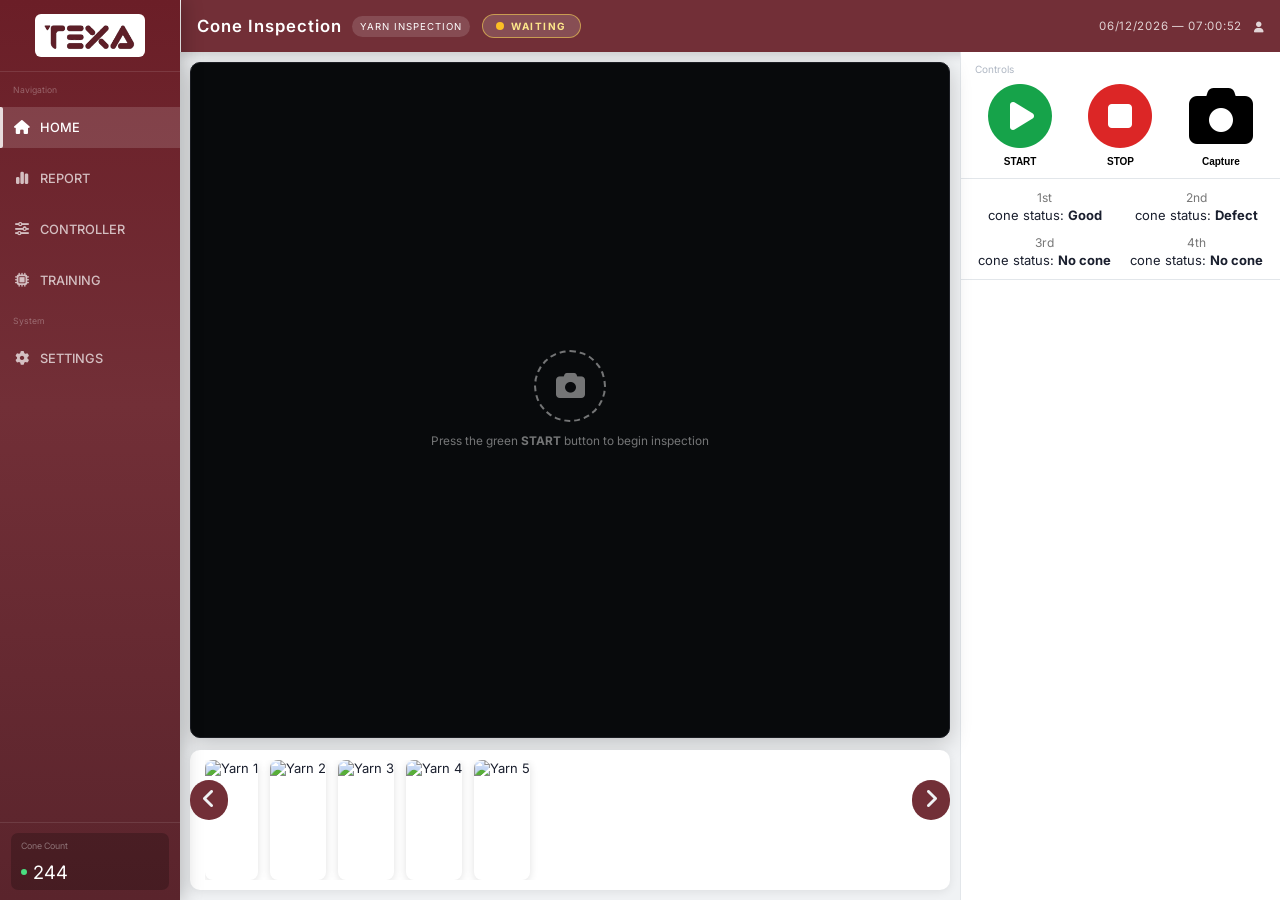
==== index.html @ cc91c1b2 "feat: add initial HTML structure for Cone Inspection application with sidebar, header, and camera fu" ====
<!doctype html>
<html lang="en">
  <head>
    <meta charset="UTF-8" />
    <meta name="viewport" content="width=device-width, initial-scale=1.0" />
    <title>Texa | Cone</title>
    <link rel="preconnect" href="https://fonts.googleapis.com" />
    <link
      href="https://fonts.googleapis.com/css2?family=Rajdhani:wght@500;600;700&family=IBM+Plex+Sans:wght@400;500;600&family=IBM+Plex+Mono:wght@400;500&display=swap"
      rel="stylesheet"
    />
    <link
      rel="stylesheet"
      href="https://cdnjs.cloudflare.com/ajax/libs/font-awesome/6.6.0/css/all.min.css"
      crossorigin="anonymous"
      referrerpolicy="no-referrer"
    />

    <style>
      @import url("https://fonts.googleapis.com/css2?family=Inter:ital,opsz,wght@0,14..32,100..900;1,14..32,100..900&display=swap");
      :root {
        --font-sans: "Inter", sans-serif;
        --primary: #722f37;
        --primary-d: #5a242c;
        --primary-xl: #f8f0f1;
        --success: #16a34a;
        --success-bg: #dcfce7;
        --danger: #dc2626;
        --danger-bg: #fee2e2;
        --warn: #d97706;
        --warn-bg: #fffbeb;
        --bg: #f0f2f4;
        --card: #ffffff;
        --text: #1a1f2e;
        --muted: #6b7280;
        --border: #e2e6ea;
      }

      *,
      *::before,
      *::after {
        margin: 0;
        padding: 0;
        box-sizing: border-box;
      }
      html,
      body {
        height: 100%;
        overflow: hidden;
      }
      a {
        text-decoration: none;
      }
      body {
        font-family: var(--font-sans);
        background: var(--bg);
        color: var(--text);
        display: flex;
        font-size: 13px;
      }

      /* ══ SIDEBAR ══ */
      aside {
        width: 180px;
        flex-shrink: 0;
        background: linear-gradient(180deg, #6b1e27, #722f37 45%, #5a242c);
        color: white;
        display: flex;
        flex-direction: column;
        box-shadow: 3px 0 18px rgba(0, 0, 0, 0.25);
        z-index: 10;
      }

      .logo-area {
        padding: 14px 14px 11px;
        border-bottom: 1px solid rgba(255, 255, 255, 0.11);
      }
      .logo_div {
        display: flex;
        justify-content: center;
        align-items: center;
      }
      .logo_div img {
        width: 110px;
        background-color: white;
        border-radius: 6px;
        padding: 2px;
      }

      .menu-section {
        padding: 8px 0;
        flex: 1;
      }

      .menu-label {
        padding: 5px 13px 2px;
        font-size: 0.54rem;
        margin-bottom: 10px;
        text-transform: capitalize;
        color: rgba(255, 255, 255, 0.3);
      }

      .menu-item {
        padding: 13px 13px;
        display: flex;
        align-items: center;
        margin-bottom: 10px;
        font-size: 0.8rem;
        font-weight: 500;
        cursor: pointer;
        transition: background 0.14s;
        color: rgba(255, 255, 255, 0.7);
        position: relative;
      }

      .menu-item:hover {
        color: #fff;
        background: rgba(255, 255, 255, 0.08);
      }
      .menu-item.active {
        color: #fff;
        background: rgba(255, 255, 255, 0.14);
      }
      .menu-item.active::before {
        content: "";
        position: absolute;
        left: 0;
        top: 0;
        bottom: 0;
        width: 3px;
        background: rgba(255, 255, 255, 0.82);
        border-radius: 0 2px 2px 0;
      }
      .menu-item i {
        font-size: 14px;
        width: 17px;
        text-align: center;
        margin-right: 10px;
      }

      .sidebar-footer {
        padding: 10px 11px;
        border-top: 1px solid rgba(255, 255, 255, 0.1);
      }

      .signal-block {
        background: rgba(0, 0, 0, 0.22);
        border-radius: 7px;
        padding: 7px 10px;
      }

      .signal-label {
        font-size: 0.55rem;
        color: rgba(255, 255, 255, 0.38);
        text-transform: capitalize;
        margin-bottom: 10px;
      }

      .signal-value {
        font-size: 1.15rem;
        color: #fff;
        display: flex;
        align-items: center;
        gap: 6px;
        margin-top: 1px;
      }

      .signal-dot {
        width: 6px;
        height: 6px;
        border-radius: 50%;
        background: #4ade80;
        animation: blink 2s infinite;
      }

      @keyframes blink {
        0%,
        100% {
          opacity: 1;
        }
        50% {
          opacity: 0.28;
        }
      }

      /* ══ MAIN ══ */
      main {
        flex: 1;
        display: flex;
        flex-direction: column;
        height: 100%;
        overflow: hidden;
        min-width: 0;
      }

      header {
        height: 52px;
        background: var(--primary);
        color: white;
        padding: 0 16px;
        display: flex;
        justify-content: space-between;
        align-items: center;
        flex-shrink: 0;
        box-shadow: 0 2px 10px rgba(0, 0, 0, 0.18);
        gap: 12px;
        border-left: 1px solid white;
      }

      .header-left {
        display: flex;
        align-items: center;
        gap: 10px;
      }

      .breadcrumb {
        font-size: 1.05rem;
        font-weight: 600;
        letter-spacing: 1px;
      }

      .header-badge {
        background: rgba(255, 255, 255, 0.14);
        padding: 5px 8px;
        border-radius: 20px;
        font-size: 0.6rem;
        letter-spacing: 1px;
      }

      .status-pill {
        display: flex;
        align-items: center;
        gap: 7px;
        padding: 5px 13px;
        border-radius: 30px;
        font-size: 10px;
        font-weight: 700;
        letter-spacing: 1.5px;
        transition: all 0.3s;
        flex-shrink: 0;
      }

      .status-pill.waiting {
        background: rgba(255, 255, 255, 0.15);
        border: 1.5px solid rgba(255, 220, 80, 0.55);
        color: #fde68a;
      }

      .status-pill.running {
        background: rgba(34, 197, 94, 0.18);
        border: 1.5px solid rgba(74, 222, 128, 0.6);
        color: #86efac;
        animation: pillPulse 2s ease-in-out infinite;
      }

      @keyframes pillPulse {
        0%,
        100% {
          box-shadow: 0 0 0 0 rgba(74, 222, 128, 0);
        }
        50% {
          box-shadow: 0 0 0 5px rgba(74, 222, 128, 0.15);
        }
      }

      .status-dot {
        width: 8px;
        height: 8px;
        border-radius: 50%;
        flex-shrink: 0;
      }

      .status-pill.waiting .status-dot {
        background: #fbbf24;
        animation: blink 1.8s infinite;
      }
      .status-pill.running .status-dot {
        background: #4ade80;
        animation: blink 1.1s infinite;
      }

      .header-right {
        display: flex;
        align-items: center;
        gap: 12px;
        margin-left: auto;
      }

      #liveTime {
        font-size: 0.72rem;
        opacity: 0.78;
        letter-spacing: 0.7px;
      }

      /* ══ METRICS BAR ══ */
      .metrics-bar {
        display: flex;
        gap: 1px;
        background: var(--border);
        flex-shrink: 0;
        border-bottom: 1px solid var(--border);
      }

      .metric-item {
        flex: 1;
        background: var(--card);
        padding: 20px 10px;
        display: flex;
        align-items: center;
        gap: 8px;
      }
      .metric-item:first-child {
        border-radius: 10px 0 0 10px;
      }
      .metric-item:last-child {
        border-radius: 0 10px 10px 0;
      }

      .metric-icon {
        width: 35px;
        height: 35px;
        border-radius: 6px;
        display: flex;
        align-items: center;
        justify-content: center;
        font-size: 16px;
        flex-shrink: 0;
      }

      .ic-red {
        background: #fde8e8;
        color: var(--primary);
      }
      .ic-green {
        background: #dcfce7;
        color: #16a34a;
      }
      .ic-amber {
        background: #fef3c7;
        color: #b45309;
      }
      .ic-blue {
        background: #dbeafe;
        color: #1d4ed8;
      }

      .metric-label {
        font-size: 13px;
        margin-bottom: 6px;
        text-transform: capitalize;
        color: var(--muted);
      }

      .metric-val {
        font-size: 0.95rem;
        font-weight: 500;
        line-height: 1.1;
      }

      /* ══ BODY CONTENT ══ */
      .content {
        flex: 1;
        display: flex;
        overflow: hidden;
        min-height: 0;
      }

      .camera-wrap {
        flex: 1;
        padding: 10px;
        display: flex;
        flex-direction: column;
        min-width: 0;
      }

      .camera-area {
        flex: 1;
        background: #080a0c;
        border-radius: 10px;
        overflow: hidden;
        position: relative;
        box-shadow: 0 6px 22px rgba(0, 0, 0, 0.2);
        border: 1px solid #1c1e24;
      }

      #video {
        width: 100%;
        height: 100%;
        object-fit: cover;
        display: none;
      }

      .camera-placeholder {
        position: absolute;
        inset: 0;
        display: flex;
        flex-direction: column;
        align-items: center;
        justify-content: center;
        gap: 10px;
        transition: opacity 0.4s;
      }
      .camera-placeholder.hidden {
        opacity: 0;
        pointer-events: none;
      }

      .cam-ring {
        width: 72px;
        height: 72px;
        border-radius: 50%;
        border: 2px dashed rgb(255 255 255 / 44%);
        display: flex;
        align-items: center;
        justify-content: center;
        font-size: 1.8rem;
        color: rgb(255 255 255 / 44%);
      }

      .cam-hint {
        color: rgb(255 255 255 / 44%);
        font-size: 0.74rem;
        text-align: center;
        line-height: 1.6;
      }

      .cam-overlay {
        position: absolute;
        inset: 0;
        pointer-events: none;
        opacity: 0;
        transition: opacity 0.5s;
      }
      .cam-overlay.visible {
        opacity: 1;
      }

      .scan-line {
        position: absolute;
        left: 0;
        right: 0;
        height: 2px;
        background: linear-gradient(
          90deg,
          transparent,
          rgba(114, 47, 55, 0.85),
          rgba(255, 100, 100, 0.95),
          rgba(114, 47, 55, 0.85),
          transparent
        );
        animation: scanMove 2.5s linear infinite;
        box-shadow: 0 0 10px rgba(255, 80, 80, 0.5);
      }
      @keyframes scanMove {
        0% {
          top: 0%;
        }
        100% {
          top: 100%;
        }
      }

      .corner-tl,
      .corner-tr,
      .corner-bl,
      .corner-br {
        position: absolute;
        width: 20px;
        height: 20px;
        border-color: rgba(114, 47, 55, 0.9);
        border-style: solid;
      }
      .corner-tl {
        top: 12px;
        left: 12px;
        border-width: 2px 0 0 2px;
      }
      .corner-tr {
        top: 12px;
        right: 12px;
        border-width: 2px 2px 0 0;
      }
      .corner-bl {
        bottom: 12px;
        left: 12px;
        border-width: 0 0 2px 2px;
      }
      .corner-br {
        bottom: 12px;
        right: 12px;
        border-width: 0 2px 2px 0;
      }

      .cam-footer {
        position: absolute;
        bottom: 0;
        left: 0;
        right: 0;
        background: linear-gradient(transparent, rgba(0, 0, 0, 0.72));
        padding: 1rem 10px 8px;
        display: flex;
        justify-content: space-between;
        align-items: flex-end;
      }

      .cam-tag {
        font-size: 0.63rem;
        color: rgba(255, 255, 255, 0.62);
      }

      .live-badge {
        display: flex;
        align-items: center;
        gap: 5px;
        font-size: 0.62rem;
        color: #f87171;
        letter-spacing: 1.5px;
      }

      .live-dot {
        width: 6px;
        height: 6px;
        border-radius: 50%;
        background: #f87171;
        animation: blink 1.4s infinite;
      }

      /* ══ CONTROLS PANEL ══ */
      .controls-sidebar {
        width: 320px;
        flex-shrink: 0;
        background: var(--card);
        border-left: 1px solid var(--border);
        display: flex;
        flex-direction: column;
        overflow-y: auto;
      }

      .panel-sec {
        padding: 11px 14px;
        border-bottom: 1px solid var(--border);
        flex-shrink: 0;
      }

      .sec-lbl {
        font-size: 10px;
        text-transform: capitalize;
        color: #b0b8c4;
        margin-bottom: 9px;
      }

      .btn-row {
        display: grid;
        grid-template-columns: repeat(3, 1fr);  
        gap: 10px;
      }

      .btn-main {
        border: none;
        background: transparent;
        cursor: pointer;
        display: flex;
        flex-direction: column;
        align-items: center;
        justify-content: center;
        gap: 6px;
        transition: all 0.18s;
        font-weight: 700;
        position: relative;
        overflow: hidden;
      }

      .btn-main .btn-icon {
        font-size: 4rem;
        line-height: 1;
      }

      .btn-main .btn-label {
        font-size: 10px;
        font-weight: 800;
      }

      .btn-start .btn-icon i {
        color: #16a34a;
      }
      .btn-stop .btn-icon i {
        color: #dc2626;
      }

      .btn-start:hover:not(:disabled),
      .btn-stop:hover:not(:disabled) {
        transform: translateY(-2px);
        filter: brightness(1.07);
      }

      .btn-main:disabled {
        opacity: 0.3;
        cursor: not-allowed;
      }

      .action-row {
        display: grid;
        grid-template-columns: repeat(2, 1fr);
        gap: 12px;
      }

      .cone-label {
        display: block;
        font-size: 12px;
        color: #777;
        margin-bottom: 2px;
      }

      .cone-box {
        text-align: center;
      }

      /* Slider */
      .image-slider-wrap {
        padding: 10px 15px;
        background: #fff;
        border-radius: 10px;
        margin-top: 12px;
        box-shadow: 0 2px 10px rgba(0, 0, 0, 0.08);
        position: relative;
      }

      .slider-container {
        overflow: hidden;
        position: relative;
      }

      .slider-track {
        display: flex;
        transition: transform 0.6s ease;
        gap: 12px;
      }
      .slider-track img {
        height: 120px;
        object-fit: cover;
        border-radius: 8px;
        flex-shrink: 0;
        box-shadow: 0 2px 8px rgba(0, 0, 0, 0.12);
      }
      .btn_left {
        background: none;
        border: none;
        font-size: 1.4rem;
        cursor: pointer;
        color: var(--bg);
        position: absolute;
        bottom: 50%;
        z-index: 99;
        left: 0;
        background-color: var(--primary);
        padding: 7px 12px;
        border-radius: 30px;
      }
      .btn_right {
        background: none;
        border: none;
        font-size: 1.4rem;
        cursor: pointer;
        color: var(--bg);
        position: absolute;
        bottom: 50%;
        z-index: 99;
        right: 0;
        background-color: var(--primary);
        padding: 7px 12px;
        border-radius: 30px;
      }
      /* Toast + Loader */
      .toast {
        position: fixed;
        bottom: 14px;
        right: 14px;
        background: #1a1f2e;
        color: white;
        padding: 9px 14px;
        border-radius: 8px;
        font-size: 0.78rem;
        box-shadow: 0 6px 24px rgba(0, 0, 0, 0.22);
        transform: translateY(14px);
        opacity: 0;
        transition: all 0.25s ease;
        display: flex;
        align-items: center;
        gap: 8px;
        z-index: 999;
        pointer-events: none;
      }
      .toast.show {
        transform: translateY(0);
        opacity: 1;
      }

      .dots-loader {
        position: fixed;
        inset: 0;
        display: flex;
        align-items: center;
        justify-content: center;
        gap: 14px;
        background: rgba(8, 10, 12, 0.92);
        z-index: 2000;
      }
      .dot {
        width: 14px;
        height: 14px;
        background: #e53e3e;
        border-radius: 50%;
        animation: pulse 1.4s infinite ease-in-out;
      }
      .dot:nth-child(2) {
        animation-delay: 0.2s;
      }
      .dot:nth-child(3) {
        animation-delay: 0.4s;
      }
      @keyframes pulse {
        0%,
        100% {
          transform: scale(1);
          opacity: 0.4;
        }
        50% {
          transform: scale(1.4);
          opacity: 1;
        }
      }

      /* Modal styles */
      .modal {
        display: none;
        position: fixed;
        inset: 0;
        background: rgba(0, 0, 0, 0.92);
        z-index: 3000;
        align-items: center;
        justify-content: center;
        overflow: hidden;
      }

      .modal.show {
        display: flex;
      }

      .modal-content {
        position: relative;
        max-width: 92vw;
        max-height: 92vh;
      }

      #modalImage {
        max-width: 100%;
        max-height: 90vh;
        object-fit: contain;
        border-radius: 8px;
        box-shadow: 0 10px 40px rgba(0, 0, 0, 0.6);
      }

      .modal-close {
        position: absolute;
        top: 20px;
        right: 30px;
        color: white;
        font-size: 20px;
        background: var(--primary);
        cursor: pointer;
        opacity: 0.8;
        transition: opacity 0.2s;
        padding: 7px 12px;
        border-radius: 23px;
      }

      .modal-close:hover {
        opacity: 1;
      }

      .modal-nav {
        position: absolute;
        top: 50%;
        transform: translateY(-50%);
        background: rgba(0, 0, 0, 0.5);
        color: white;
        border: none;
        width: 50px;
        height: 50px;
        border-radius: 50%;
        font-size: 24px;
        cursor: pointer;
        transition: all 0.2s;
      }

      .modal-nav:hover {
        background: rgba(114, 47, 55, 0.7);
      }

      .modal-prev {
        left: 20px;
      }

      .modal-next {
        right: 20px;
      }

      .modal-nav:disabled {
        opacity: 0.3;
        cursor: not-allowed;
      }
    </style>
  </head>
  <body>
    <div id="loaderDots" class="dots-loader">
      <div class="dot"></div>
      <div class="dot"></div>
      <div class="dot"></div>
    </div>

    <aside>
      <div class="logo-area">
        <div class="logo_div">
          <a href="index.html">
            <img src="img/logo.png" alt="Logo" />
          </a>
        </div>
      </div>
      <div class="menu-section">
        <div class="menu-label">Navigation</div>
        <a href="index.html"
          ><div class="menu-item active">
            <i class="fa-solid fa-house"></i> HOME
          </div></a
        >
        <div class="menu-item">
          <i class="fa-solid fa-chart-simple"></i> REPORT
        </div>
        <div class="menu-item">
          <i class="fa-solid fa-sliders"></i> CONTROLLER
        </div>
        <a href="#"
          ><div class="menu-item">
            <i class="fa-solid fa-microchip"></i> TRAINING
          </div></a
        >
        <div class="menu-label" style="margin-top: 4px">System</div>
        <div class="menu-item"><i class="fa-solid fa-gear"></i> SETTINGS</div>
      </div>
      <div class="sidebar-footer">
        <div class="signal-block">
          <div class="signal-label">Cone Count</div>
          <div class="signal-value">
            <span class="signal-dot"></span><span id="signalCount">244</span>
          </div>
        </div>
      </div>
    </aside>

    <main>
      <header>
        <div class="header-left">
          <span class="breadcrumb">Cone Inspection</span>
          <span class="header-badge">YARN INSPECTION</span>
        </div>
        <div id="statusPill" class="status-pill waiting">
          <span class="status-dot"></span>
          <span id="statusText">WAITING</span>
        </div>
        <div class="header-right">
          <span id="liveTime">--/--/---- — --:--:--</span>
          <div class="header-user">
            <i
              class="fa-solid fa-user"
              style="opacity: 0.8; font-size: 0.68rem"
            ></i>
          </div>
        </div>
      </header>

      <div class="content">
        <div class="camera-wrap">
          <div class="camera-area">
            <video id="video" autoplay playsinline muted></video>
            <div id="placeholder" class="camera-placeholder">
              <div class="cam-ring"><i class="fa-solid fa-camera"></i></div>
              <div class="cam-hint">
                Press the green <strong>START</strong> button to begin
                inspection
              </div>
            </div>
            <div id="camOverlay" class="cam-overlay">
              <div class="scan-line"></div>
              <div class="corner-tl"></div>
              <div class="corner-tr"></div>
              <div class="corner-bl"></div>
              <div class="corner-br"></div>
              <div class="cam-footer">
                <span class="cam-tag" id="camTag">—</span>
                <div class="live-badge"><span class="live-dot"></span>LIVE</div>
              </div>
            </div>
          </div>

          <!-- Image slider -->
          <div class="image-slider-wrap">
            <div class="slider-container">
              <div class="slider-track" id="sliderTrack">
                <img
                  src="https://images.unsplash.com/photo-1588345921086-f8f8087d2d8e?w=400"
                  alt="Yarn 1"
                />
                <img
                  src="https://images.unsplash.com/photo-1600585154340-be6161a56a0c?w=400"
                  alt="Yarn 2"
                />
                <img
                  src="https://images.unsplash.com/photo-1617791160505-6f00504e3519?w=400"
                  alt="Yarn 3"
                />
                <img
                  src="https://images.unsplash.com/photo-1606857521015-7f9fcf423740?w=400"
                  alt="Yarn 4"
                />
                <img
                  src="https://images.unsplash.com/photo-1581091226825-a6a2a5aee158?w=400"
                  alt="Yarn 5"
                />
              </div>
            </div>
            <div style="">
              <button class="btn_left" onclick="slideLeft()">
                <i class="fa-solid fa-angle-left"></i>
              </button>
              <button class="btn_right" onclick="slideRight()">
                <i class="fa-solid fa-angle-right"></i>
              </button>
            </div>
          </div>
        </div>

        <div class="controls-sidebar">
          <div class="panel-sec">
            <div class="sec-lbl">Controls</div>
            <div class="btn-row">
              <button id="btnStart" class="btn-main btn-start">
                <span class="btn-icon"
                  ><i class="fa-solid fa-circle-play"></i
                ></span>
                <span class="btn-label">START</span>
              </button>
              <button id="btnStop" class="btn-main btn-stop">
                <span class="btn-icon"
                  ><i class="fa-solid fa-circle-stop"></i
                ></span>
                <span class="btn-label">STOP</span>
              </button>
              <button id="btnCapture" class="btn-main btn-capture">
                <span class="btn-icon"><i class="fa-solid fa-camera"></i></span>
                <span class="btn-label">Capture</span>
              </button>
            </div>
          </div>

          <div class="panel-sec">
            <div class="action-row">
              <div class="cone-box">
                <span class="cone-label">1st</span>
                <p>cone status: <strong class="coneStatus">Good</strong></p>
              </div>
              <div class="cone-box">
                <span class="cone-label">2nd</span>
                <p>cone status: <strong class="coneStatus">Defect</strong></p>
              </div>
              <div class="cone-box">
                <span class="cone-label">3rd</span>
                <p>cone status: <strong class="coneStatus">No cone</strong></p>
              </div>
              <div class="cone-box">
                <span class="cone-label">4th</span>
                <p>cone status: <strong class="coneStatus">No cone</strong></p>
              </div>
            </div>
          </div>
        </div>

        <!-- Modal for full-screen image view -->
        <div id="imageModal" class="modal">
          <span class="modal-close"><i class="fa-solid fa-x"></i></span>
          <div class="modal-content">
            <img id="modalImage" src="" alt="Enlarged yarn image" />
          </div>
          <button class="modal-nav modal-prev">
            <i class="fa-solid fa-chevron-left"></i>
          </button>
          <button class="modal-nav modal-next">
            <i class="fa-solid fa-chevron-right"></i>
          </button>
        </div>
      </div>
    </main>

    <div class="toast" id="toast">
      <i class="fa-solid fa-circle-check"></i>
      <span id="toastMsg">Done.</span>
    </div>

    <script>
      const pad = (n) => String(n).padStart(2, "0");

      function updateTime() {
        const n = new Date();
        document.getElementById("liveTime").textContent =
          `${pad(n.getDate())}/${pad(n.getMonth() + 1)}/${n.getFullYear()} — ${pad(n.getHours())}:${pad(n.getMinutes())}:${pad(n.getSeconds())}`;
      }
      setInterval(updateTime, 1000);
      updateTime();

      const btnStart = document.getElementById("btnStart");
      const btnStop = document.getElementById("btnStop");
      const statusPill = document.getElementById("statusPill");
      const statusText = document.getElementById("statusText");
      const video = document.getElementById("video");
      const placeholder = document.getElementById("placeholder");
      const camOverlay = document.getElementById("camOverlay");
      const camTag = document.getElementById("camTag");

      let stream = null,
        uptimeSec = 0,
        uptimeTimer = null,
        metricsTimer = null;
      let inspected = 0,
        defects = 0;

      async function startCam() {
        try {
          stream = await navigator.mediaDevices.getUserMedia({ video: true });
          video.srcObject = stream;
          await video.play();
          video.style.display = "block";
          placeholder.classList.add("hidden");
          camOverlay.classList.add("visible");
        } catch (err) {
          alert("Camera access failed.\n" + err.name + " – " + err.message);
        }
      }

      function stopCam() {
        if (stream) {
          stream.getTracks().forEach((t) => t.stop());
          stream = null;
        }
        video.srcObject = null;
        video.style.display = "none";
        placeholder.classList.remove("hidden");
        camOverlay.classList.remove("visible");
      }

      function startMetrics() {
        inspected = 0;
        defects = 0;
        metricsTimer = setInterval(() => {
          inspected += Math.floor(Math.random() * 4) + 1;
          if (Math.random() < 0.12) defects++;
          document.getElementById("mInspected").textContent = inspected;
          document.getElementById("mPassRate").textContent = inspected
            ? ((1 - defects / inspected) * 100).toFixed(1) + "%"
            : "—";
          document.getElementById("mDefects").textContent = defects;
          document.getElementById("signalCount").textContent = 244 + inspected;
        }, 900);
      }

      btnStart.onclick = () => {
        btnStart.disabled = true;
        btnStop.disabled = false;
        statusPill.className = "status-pill running";
        statusText.textContent = "RUNNING";

        camTag.textContent = "Inspection in progress";

        uptimeSec = 0;
        uptimeTimer = setInterval(() => {
          uptimeSec++;
          document.getElementById("mUptime").textContent =
            `${pad(Math.floor(uptimeSec / 60))}:${pad(uptimeSec % 60)}`;
        }, 1000);

        startMetrics();
        startCam();
      };

      btnStop.onclick = () => {
        btnStop.disabled = true;
        btnStart.disabled = false;
        statusPill.className = "status-pill waiting";
        statusText.textContent = "WAITING";

        clearInterval(uptimeTimer);
        clearInterval(metricsTimer);
        stopCam();

        document.getElementById("mInspected").textContent = "—";
        document.getElementById("mPassRate").textContent = "—";
        document.getElementById("mDefects").textContent = "—";
        document.getElementById("mUptime").textContent = "00:00";
        camTag.textContent = "—";
      };

      // Slider logic
      let slideIndex = 0;
      const track = document.getElementById("sliderTrack");
      const slideWidth = 152; // image 140px + gap 12px

      function slideRight() {
        slideIndex++;
        if (slideIndex > 2) slideIndex = 0;
        track.style.transform = `translateX(-${slideIndex * slideWidth}px)`;
      }

      function slideLeft() {
        slideIndex--;
        if (slideIndex < 0) slideIndex = 2;
        track.style.transform = `translateX(-${slideIndex * slideWidth}px)`;
      }

      window.addEventListener("load", () => {
        setTimeout(() => {
          document.getElementById("loaderDots").style.display = "none";
        }, 1400);
      });
    </script>
    <script>
      // ── Modal Image Viewer ────────────────────────────────────────
      const modal = document.getElementById("imageModal");
      const modalImg = document.getElementById("modalImage");
      const closeBtn = document.querySelector(".modal-close");
      const prevBtn = document.querySelector(".modal-prev");
      const nextBtn = document.querySelector(".modal-next");

      let currentSlideImages = [];
      let currentModalIndex = 0;

      function openModal(index) {
        currentSlideImages = Array.from(
          document.querySelectorAll("#sliderTrack img"),
        );
        currentModalIndex = index;

        showModalImage();
        modal.classList.add("show");
      }

      function showModalImage() {
        if (currentSlideImages.length === 0) return;

        const img = currentSlideImages[currentModalIndex];
        modalImg.src = img.src;
        modalImg.alt = img.alt;

        prevBtn.disabled = currentModalIndex === 0;
        nextBtn.disabled = currentModalIndex === currentSlideImages.length - 1;
      }

      function closeModal() {
        modal.classList.remove("show");
        // Optional: reset src to avoid showing old image briefly
        setTimeout(() => {
          modalImg.src = "";
        }, 300);
      }

      // Event listeners
      document.querySelectorAll("#sliderTrack img").forEach((img, index) => {
        img.style.cursor = "pointer";
        img.addEventListener("click", () => openModal(index));
      });

      closeBtn.addEventListener("click", closeModal);
      modal.addEventListener("click", (e) => {
        if (e.target === modal) closeModal();
      });

      prevBtn.addEventListener("click", () => {
        if (currentModalIndex > 0) {
          currentModalIndex--;
          showModalImage();
        }
      });

      nextBtn.addEventListener("click", () => {
        if (currentModalIndex < currentSlideImages.length - 1) {
          currentModalIndex++;
          showModalImage();
        }
      });

      // Keyboard support (left/right arrows + Esc)
      window.addEventListener("keydown", (e) => {
        if (!modal.classList.contains("show")) return;

        if (e.key === "ArrowLeft") prevBtn.click();
        if (e.key === "ArrowRight") nextBtn.click();
        if (e.key === "Escape") closeModal();
      });
    </script>
  </body>
</html>
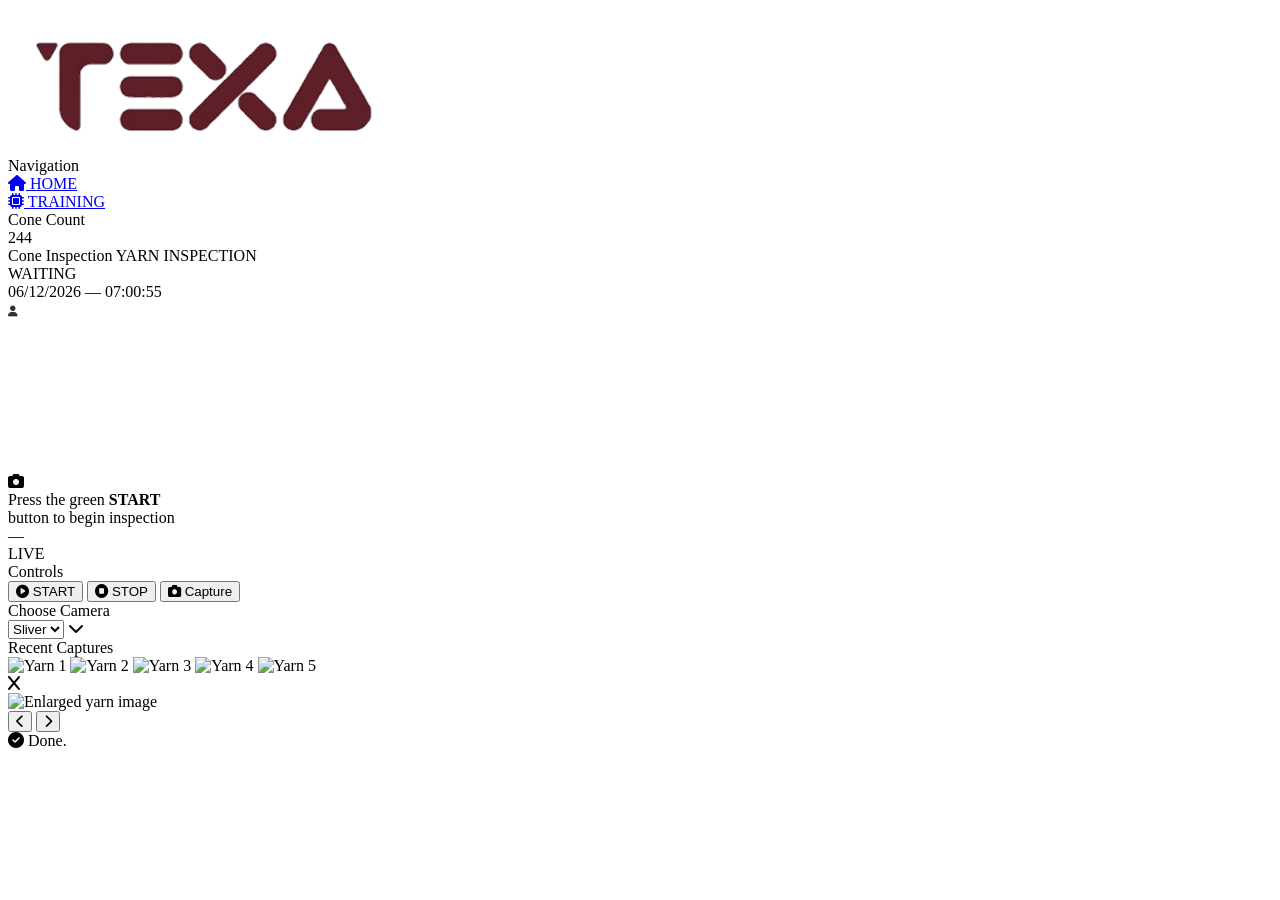
==== commit c27a003a: "refactor: clean up styles and improve layout consistency in training page" ====
--- a/index.html
+++ b/index.html
@@ -16,800 +16,8 @@
       referrerpolicy="no-referrer"
     />
 
-    <style>
-      @import url("https://fonts.googleapis.com/css2?family=Inter:ital,opsz,wght@0,14..32,100..900;1,14..32,100..900&display=swap");
-      :root {
-        --font-sans: "Inter", sans-serif;
-        --primary: #722f37;
-        --primary-d: #5a242c;
-        --primary-xl: #f8f0f1;
-        --success: #16a34a;
-        --success-bg: #dcfce7;
-        --danger: #dc2626;
-        --danger-bg: #fee2e2;
-        --warn: #d97706;
-        --warn-bg: #fffbeb;
-        --bg: #f0f2f4;
-        --card: #ffffff;
-        --text: #1a1f2e;
-        --muted: #6b7280;
-        --border: #e2e6ea;
-      }
-
-      *,
-      *::before,
-      *::after {
-        margin: 0;
-        padding: 0;
-        box-sizing: border-box;
-      }
-      html,
-      body {
-        height: 100%;
-        overflow: hidden;
-      }
-      a {
-        text-decoration: none;
-      }
-      body {
-        font-family: var(--font-sans);
-        background: var(--bg);
-        color: var(--text);
-        display: flex;
-        font-size: 13px;
-      }
-
-      /* ══ SIDEBAR ══ */
-      aside {
-        width: 180px;
-        flex-shrink: 0;
-        background: linear-gradient(180deg, #6b1e27, #722f37 45%, #5a242c);
-        color: white;
-        display: flex;
-        flex-direction: column;
-        box-shadow: 3px 0 18px rgba(0, 0, 0, 0.25);
-        z-index: 10;
-      }
-
-      .logo-area {
-        padding: 14px 14px 11px;
-        border-bottom: 1px solid rgba(255, 255, 255, 0.11);
-      }
-      .logo_div {
-        display: flex;
-        justify-content: center;
-        align-items: center;
-      }
-      .logo_div img {
-        width: 110px;
-        background-color: white;
-        border-radius: 6px;
-        padding: 2px;
-      }
-
-      .menu-section {
-        padding: 8px 0;
-        flex: 1;
-      }
-
-      .menu-label {
-        padding: 5px 13px 2px;
-        font-size: 0.54rem;
-        margin-bottom: 10px;
-        text-transform: capitalize;
-        color: rgba(255, 255, 255, 0.3);
-      }
-
-      .menu-item {
-        padding: 13px 13px;
-        display: flex;
-        align-items: center;
-        margin-bottom: 10px;
-        font-size: 0.8rem;
-        font-weight: 500;
-        cursor: pointer;
-        transition: background 0.14s;
-        color: rgba(255, 255, 255, 0.7);
-        position: relative;
-      }
-
-      .menu-item:hover {
-        color: #fff;
-        background: rgba(255, 255, 255, 0.08);
-      }
-      .menu-item.active {
-        color: #fff;
-        background: rgba(255, 255, 255, 0.14);
-      }
-      .menu-item.active::before {
-        content: "";
-        position: absolute;
-        left: 0;
-        top: 0;
-        bottom: 0;
-        width: 3px;
-        background: rgba(255, 255, 255, 0.82);
-        border-radius: 0 2px 2px 0;
-      }
-      .menu-item i {
-        font-size: 14px;
-        width: 17px;
-        text-align: center;
-        margin-right: 10px;
-      }
-
-      .sidebar-footer {
-        padding: 10px 11px;
-        border-top: 1px solid rgba(255, 255, 255, 0.1);
-      }
-
-      .signal-block {
-        background: rgba(0, 0, 0, 0.22);
-        border-radius: 7px;
-        padding: 7px 10px;
-      }
-
-      .signal-label {
-        font-size: 0.55rem;
-        color: rgba(255, 255, 255, 0.38);
-        text-transform: capitalize;
-        margin-bottom: 10px;
-      }
-
-      .signal-value {
-        font-size: 1.15rem;
-        color: #fff;
-        display: flex;
-        align-items: center;
-        gap: 6px;
-        margin-top: 1px;
-      }
-
-      .signal-dot {
-        width: 6px;
-        height: 6px;
-        border-radius: 50%;
-        background: #4ade80;
-        animation: blink 2s infinite;
-      }
-
-      @keyframes blink {
-        0%,
-        100% {
-          opacity: 1;
-        }
-        50% {
-          opacity: 0.28;
-        }
-      }
-
-      /* ══ MAIN ══ */
-      main {
-        flex: 1;
-        display: flex;
-        flex-direction: column;
-        height: 100%;
-        overflow: hidden;
-        min-width: 0;
-      }
-
-      header {
-        height: 52px;
-        background: var(--primary);
-        color: white;
-        padding: 0 16px;
-        display: flex;
-        justify-content: space-between;
-        align-items: center;
-        flex-shrink: 0;
-        box-shadow: 0 2px 10px rgba(0, 0, 0, 0.18);
-        gap: 12px;
-        border-left: 1px solid white;
-      }
-
-      .header-left {
-        display: flex;
-        align-items: center;
-        gap: 10px;
-      }
-
-      .breadcrumb {
-        font-size: 1.05rem;
-        font-weight: 600;
-        letter-spacing: 1px;
-      }
-
-      .header-badge {
-        background: rgba(255, 255, 255, 0.14);
-        padding: 5px 8px;
-        border-radius: 20px;
-        font-size: 0.6rem;
-        letter-spacing: 1px;
-      }
-
-      .status-pill {
-        display: flex;
-        align-items: center;
-        gap: 7px;
-        padding: 5px 13px;
-        border-radius: 30px;
-        font-size: 10px;
-        font-weight: 700;
-        letter-spacing: 1.5px;
-        transition: all 0.3s;
-        flex-shrink: 0;
-      }
-
-      .status-pill.waiting {
-        background: rgba(255, 255, 255, 0.15);
-        border: 1.5px solid rgba(255, 220, 80, 0.55);
-        color: #fde68a;
-      }
-
-      .status-pill.running {
-        background: rgba(34, 197, 94, 0.18);
-        border: 1.5px solid rgba(74, 222, 128, 0.6);
-        color: #86efac;
-        animation: pillPulse 2s ease-in-out infinite;
-      }
-
-      @keyframes pillPulse {
-        0%,
-        100% {
-          box-shadow: 0 0 0 0 rgba(74, 222, 128, 0);
-        }
-        50% {
-          box-shadow: 0 0 0 5px rgba(74, 222, 128, 0.15);
-        }
-      }
-
-      .status-dot {
-        width: 8px;
-        height: 8px;
-        border-radius: 50%;
-        flex-shrink: 0;
-      }
-
-      .status-pill.waiting .status-dot {
-        background: #fbbf24;
-        animation: blink 1.8s infinite;
-      }
-      .status-pill.running .status-dot {
-        background: #4ade80;
-        animation: blink 1.1s infinite;
-      }
-
-      .header-right {
-        display: flex;
-        align-items: center;
-        gap: 12px;
-        margin-left: auto;
-      }
-
-      #liveTime {
-        font-size: 0.72rem;
-        opacity: 0.78;
-        letter-spacing: 0.7px;
-      }
-
-      /* ══ METRICS BAR ══ */
-      .metrics-bar {
-        display: flex;
-        gap: 1px;
-        background: var(--border);
-        flex-shrink: 0;
-        border-bottom: 1px solid var(--border);
-      }
-
-      .metric-item {
-        flex: 1;
-        background: var(--card);
-        padding: 20px 10px;
-        display: flex;
-        align-items: center;
-        gap: 8px;
-      }
-      .metric-item:first-child {
-        border-radius: 10px 0 0 10px;
-      }
-      .metric-item:last-child {
-        border-radius: 0 10px 10px 0;
-      }
-
-      .metric-icon {
-        width: 35px;
-        height: 35px;
-        border-radius: 6px;
-        display: flex;
-        align-items: center;
-        justify-content: center;
-        font-size: 16px;
-        flex-shrink: 0;
-      }
-
-      .ic-red {
-        background: #fde8e8;
-        color: var(--primary);
-      }
-      .ic-green {
-        background: #dcfce7;
-        color: #16a34a;
-      }
-      .ic-amber {
-        background: #fef3c7;
-        color: #b45309;
-      }
-      .ic-blue {
-        background: #dbeafe;
-        color: #1d4ed8;
-      }
-
-      .metric-label {
-        font-size: 13px;
-        margin-bottom: 6px;
-        text-transform: capitalize;
-        color: var(--muted);
-      }
-
-      .metric-val {
-        font-size: 0.95rem;
-        font-weight: 500;
-        line-height: 1.1;
-      }
-
-      /* ══ BODY CONTENT ══ */
-      .content {
-        flex: 1;
-        display: flex;
-        overflow: hidden;
-        min-height: 0;
-      }
-
-      .camera-wrap {
-        flex: 1;
-        padding: 10px;
-        display: flex;
-        flex-direction: column;
-        min-width: 0;
-      }
-
-      .camera-area {
-        flex: 1;
-        background: #080a0c;
-        border-radius: 10px;
-        overflow: hidden;
-        position: relative;
-        box-shadow: 0 6px 22px rgba(0, 0, 0, 0.2);
-        border: 1px solid #1c1e24;
-      }
-
-      #video {
-        width: 100%;
-        height: 100%;
-        object-fit: cover;
-        display: none;
-      }
-
-      .camera-placeholder {
-        position: absolute;
-        inset: 0;
-        display: flex;
-        flex-direction: column;
-        align-items: center;
-        justify-content: center;
-        gap: 10px;
-        transition: opacity 0.4s;
-      }
-      .camera-placeholder.hidden {
-        opacity: 0;
-        pointer-events: none;
-      }
-
-      .cam-ring {
-        width: 72px;
-        height: 72px;
-        border-radius: 50%;
-        border: 2px dashed rgb(255 255 255 / 44%);
-        display: flex;
-        align-items: center;
-        justify-content: center;
-        font-size: 1.8rem;
-        color: rgb(255 255 255 / 44%);
-      }
-
-      .cam-hint {
-        color: rgb(255 255 255 / 44%);
-        font-size: 0.74rem;
-        text-align: center;
-        line-height: 1.6;
-      }
-
-      .cam-overlay {
-        position: absolute;
-        inset: 0;
-        pointer-events: none;
-        opacity: 0;
-        transition: opacity 0.5s;
-      }
-      .cam-overlay.visible {
-        opacity: 1;
-      }
-
-      .scan-line {
-        position: absolute;
-        left: 0;
-        right: 0;
-        height: 2px;
-        background: linear-gradient(
-          90deg,
-          transparent,
-          rgba(114, 47, 55, 0.85),
-          rgba(255, 100, 100, 0.95),
-          rgba(114, 47, 55, 0.85),
-          transparent
-        );
-        animation: scanMove 2.5s linear infinite;
-        box-shadow: 0 0 10px rgba(255, 80, 80, 0.5);
-      }
-      @keyframes scanMove {
-        0% {
-          top: 0%;
-        }
-        100% {
-          top: 100%;
-        }
-      }
-
-      .corner-tl,
-      .corner-tr,
-      .corner-bl,
-      .corner-br {
-        position: absolute;
-        width: 20px;
-        height: 20px;
-        border-color: rgba(114, 47, 55, 0.9);
-        border-style: solid;
-      }
-      .corner-tl {
-        top: 12px;
-        left: 12px;
-        border-width: 2px 0 0 2px;
-      }
-      .corner-tr {
-        top: 12px;
-        right: 12px;
-        border-width: 2px 2px 0 0;
-      }
-      .corner-bl {
-        bottom: 12px;
-        left: 12px;
-        border-width: 0 0 2px 2px;
-      }
-      .corner-br {
-        bottom: 12px;
-        right: 12px;
-        border-width: 0 2px 2px 0;
-      }
-
-      .cam-footer {
-        position: absolute;
-        bottom: 0;
-        left: 0;
-        right: 0;
-        background: linear-gradient(transparent, rgba(0, 0, 0, 0.72));
-        padding: 1rem 10px 8px;
-        display: flex;
-        justify-content: space-between;
-        align-items: flex-end;
-      }
-
-      .cam-tag {
-        font-size: 0.63rem;
-        color: rgba(255, 255, 255, 0.62);
-      }
-
-      .live-badge {
-        display: flex;
-        align-items: center;
-        gap: 5px;
-        font-size: 0.62rem;
-        color: #f87171;
-        letter-spacing: 1.5px;
-      }
-
-      .live-dot {
-        width: 6px;
-        height: 6px;
-        border-radius: 50%;
-        background: #f87171;
-        animation: blink 1.4s infinite;
-      }
-
-      /* ══ CONTROLS PANEL ══ */
-      .controls-sidebar {
-        width: 320px;
-        flex-shrink: 0;
-        background: var(--card);
-        border-left: 1px solid var(--border);
-        display: flex;
-        flex-direction: column;
-        overflow-y: auto;
-      }
-
-      .panel-sec {
-        padding: 11px 14px;
-        border-bottom: 1px solid var(--border);
-        flex-shrink: 0;
-      }
-
-      .sec-lbl {
-        font-size: 10px;
-        text-transform: capitalize;
-        color: #b0b8c4;
-        margin-bottom: 9px;
-      }
-
-      .btn-row {
-        display: grid;
-        grid-template-columns: repeat(3, 1fr);  
-        gap: 10px;
-      }
-
-      .btn-main {
-        border: none;
-        background: transparent;
-        cursor: pointer;
-        display: flex;
-        flex-direction: column;
-        align-items: center;
-        justify-content: center;
-        gap: 6px;
-        transition: all 0.18s;
-        font-weight: 700;
-        position: relative;
-        overflow: hidden;
-      }
-
-      .btn-main .btn-icon {
-        font-size: 4rem;
-        line-height: 1;
-      }
-
-      .btn-main .btn-label {
-        font-size: 10px;
-        font-weight: 800;
-      }
-
-      .btn-start .btn-icon i {
-        color: #16a34a;
-      }
-      .btn-stop .btn-icon i {
-        color: #dc2626;
-      }
-
-      .btn-start:hover:not(:disabled),
-      .btn-stop:hover:not(:disabled) {
-        transform: translateY(-2px);
-        filter: brightness(1.07);
-      }
-
-      .btn-main:disabled {
-        opacity: 0.3;
-        cursor: not-allowed;
-      }
-
-      .action-row {
-        display: grid;
-        grid-template-columns: repeat(2, 1fr);
-        gap: 12px;
-      }
-
-      .cone-label {
-        display: block;
-        font-size: 12px;
-        color: #777;
-        margin-bottom: 2px;
-      }
-
-      .cone-box {
-        text-align: center;
-      }
-
-      /* Slider */
-      .image-slider-wrap {
-        padding: 10px 15px;
-        background: #fff;
-        border-radius: 10px;
-        margin-top: 12px;
-        box-shadow: 0 2px 10px rgba(0, 0, 0, 0.08);
-        position: relative;
-      }
-
-      .slider-container {
-        overflow: hidden;
-        position: relative;
-      }
-
-      .slider-track {
-        display: flex;
-        transition: transform 0.6s ease;
-        gap: 12px;
-      }
-      .slider-track img {
-        height: 120px;
-        object-fit: cover;
-        border-radius: 8px;
-        flex-shrink: 0;
-        box-shadow: 0 2px 8px rgba(0, 0, 0, 0.12);
-      }
-      .btn_left {
-        background: none;
-        border: none;
-        font-size: 1.4rem;
-        cursor: pointer;
-        color: var(--bg);
-        position: absolute;
-        bottom: 50%;
-        z-index: 99;
-        left: 0;
-        background-color: var(--primary);
-        padding: 7px 12px;
-        border-radius: 30px;
-      }
-      .btn_right {
-        background: none;
-        border: none;
-        font-size: 1.4rem;
-        cursor: pointer;
-        color: var(--bg);
-        position: absolute;
-        bottom: 50%;
-        z-index: 99;
-        right: 0;
-        background-color: var(--primary);
-        padding: 7px 12px;
-        border-radius: 30px;
-      }
-      /* Toast + Loader */
-      .toast {
-        position: fixed;
-        bottom: 14px;
-        right: 14px;
-        background: #1a1f2e;
-        color: white;
-        padding: 9px 14px;
-        border-radius: 8px;
-        font-size: 0.78rem;
-        box-shadow: 0 6px 24px rgba(0, 0, 0, 0.22);
-        transform: translateY(14px);
-        opacity: 0;
-        transition: all 0.25s ease;
-        display: flex;
-        align-items: center;
-        gap: 8px;
-        z-index: 999;
-        pointer-events: none;
-      }
-      .toast.show {
-        transform: translateY(0);
-        opacity: 1;
-      }
-
-      .dots-loader {
-        position: fixed;
-        inset: 0;
-        display: flex;
-        align-items: center;
-        justify-content: center;
-        gap: 14px;
-        background: rgba(8, 10, 12, 0.92);
-        z-index: 2000;
-      }
-      .dot {
-        width: 14px;
-        height: 14px;
-        background: #e53e3e;
-        border-radius: 50%;
-        animation: pulse 1.4s infinite ease-in-out;
-      }
-      .dot:nth-child(2) {
-        animation-delay: 0.2s;
-      }
-      .dot:nth-child(3) {
-        animation-delay: 0.4s;
-      }
-      @keyframes pulse {
-        0%,
-        100% {
-          transform: scale(1);
-          opacity: 0.4;
-        }
-        50% {
-          transform: scale(1.4);
-          opacity: 1;
-        }
-      }
-
-      /* Modal styles */
-      .modal {
-        display: none;
-        position: fixed;
-        inset: 0;
-        background: rgba(0, 0, 0, 0.92);
-        z-index: 3000;
-        align-items: center;
-        justify-content: center;
-        overflow: hidden;
-      }
-
-      .modal.show {
-        display: flex;
-      }
-
-      .modal-content {
-        position: relative;
-        max-width: 92vw;
-        max-height: 92vh;
-      }
-
-      #modalImage {
-        max-width: 100%;
-        max-height: 90vh;
-        object-fit: contain;
-        border-radius: 8px;
-        box-shadow: 0 10px 40px rgba(0, 0, 0, 0.6);
-      }
-
-      .modal-close {
-        position: absolute;
-        top: 20px;
-        right: 30px;
-        color: white;
-        font-size: 20px;
-        background: var(--primary);
-        cursor: pointer;
-        opacity: 0.8;
-        transition: opacity 0.2s;
-        padding: 7px 12px;
-        border-radius: 23px;
-      }
-
-      .modal-close:hover {
-        opacity: 1;
-      }
-
-      .modal-nav {
-        position: absolute;
-        top: 50%;
-        transform: translateY(-50%);
-        background: rgba(0, 0, 0, 0.5);
-        color: white;
-        border: none;
-        width: 50px;
-        height: 50px;
-        border-radius: 50%;
-        font-size: 24px;
-        cursor: pointer;
-        transition: all 0.2s;
-      }
-
-      .modal-nav:hover {
-        background: rgba(114, 47, 55, 0.7);
-      }
-
-      .modal-prev {
-        left: 20px;
-      }
-
-      .modal-next {
-        right: 20px;
-      }
-
-      .modal-nav:disabled {
-        opacity: 0.3;
-        cursor: not-allowed;
-      }
-    </style>
+ 
+ 
   </head>
   <body>
     <div id="loaderDots" class="dots-loader">
@@ -821,9 +29,7 @@
     <aside>
       <div class="logo-area">
         <div class="logo_div">
-          <a href="index.html">
-            <img src="img/logo.png" alt="Logo" />
-          </a>
+          <a href="index.html"><img src="img/logo.png" alt="Logo" /></a>
         </div>
       </div>
       <div class="menu-section">
@@ -833,19 +39,19 @@
             <i class="fa-solid fa-house"></i> HOME
           </div></a
         >
-        <div class="menu-item">
+        <!-- <div class="menu-item">
           <i class="fa-solid fa-chart-simple"></i> REPORT
         </div>
         <div class="menu-item">
           <i class="fa-solid fa-sliders"></i> CONTROLLER
-        </div>
-        <a href="#"
+        </div> -->
+        <a href="traning.html"
           ><div class="menu-item">
             <i class="fa-solid fa-microchip"></i> TRAINING
           </div></a
         >
-        <div class="menu-label" style="margin-top: 4px">System</div>
-        <div class="menu-item"><i class="fa-solid fa-gear"></i> SETTINGS</div>
+        <!-- <div class="menu-label" style="margin-top: 4px">System</div>
+        <div class="menu-item"><i class="fa-solid fa-gear"></i> SETTINGS</div> -->
       </div>
       <div class="sidebar-footer">
         <div class="signal-block">
@@ -885,8 +91,8 @@
             <div id="placeholder" class="camera-placeholder">
               <div class="cam-ring"><i class="fa-solid fa-camera"></i></div>
               <div class="cam-hint">
-                Press the green <strong>START</strong> button to begin
-                inspection
+                Press the green <strong>START</strong>
+                <span style="display: flex">button to begin inspection</span>
               </div>
             </div>
             <div id="camOverlay" class="cam-overlay">
@@ -899,42 +105,6 @@
                 <span class="cam-tag" id="camTag">—</span>
                 <div class="live-badge"><span class="live-dot"></span>LIVE</div>
               </div>
-            </div>
-          </div>
-
-          <!-- Image slider -->
-          <div class="image-slider-wrap">
-            <div class="slider-container">
-              <div class="slider-track" id="sliderTrack">
-                <img
-                  src="https://images.unsplash.com/photo-1588345921086-f8f8087d2d8e?w=400"
-                  alt="Yarn 1"
-                />
-                <img
-                  src="https://images.unsplash.com/photo-1600585154340-be6161a56a0c?w=400"
-                  alt="Yarn 2"
-                />
-                <img
-                  src="https://images.unsplash.com/photo-1617791160505-6f00504e3519?w=400"
-                  alt="Yarn 3"
-                />
-                <img
-                  src="https://images.unsplash.com/photo-1606857521015-7f9fcf423740?w=400"
-                  alt="Yarn 4"
-                />
-                <img
-                  src="https://images.unsplash.com/photo-1581091226825-a6a2a5aee158?w=400"
-                  alt="Yarn 5"
-                />
-              </div>
-            </div>
-            <div style="">
-              <button class="btn_left" onclick="slideLeft()">
-                <i class="fa-solid fa-angle-left"></i>
-              </button>
-              <button class="btn_right" onclick="slideRight()">
-                <i class="fa-solid fa-angle-right"></i>
-              </button>
             </div>
           </div>
         </div>
@@ -962,29 +132,50 @@
             </div>
           </div>
 
+          <!-- ← NEW DROPDOWN SECTION added here -->
           <div class="panel-sec">
-            <div class="action-row">
-              <div class="cone-box">
-                <span class="cone-label">1st</span>
-                <p>cone status: <strong class="coneStatus">Good</strong></p>
+            <div class="sec-lbl">Choose Camera</div>
+            <div class="select-wrapper">
+              <select id="inspectionMode">
+                <option value="auto">Sliver</option>
+                <option value="manual">Cone</option>
+                <option value="yarn">Yarn</option>
+              </select>
+              <i class="fa-solid fa-chevron-down select-arrow"></i>
+            </div>
+          </div>
+
+          <!-- Recent Captures -->
+          <div class="image-slider-wrap">
+            <div class="sec-lbl">Recent Captures</div>
+            <div class="slider-container">
+              <div class="slider-track" id="sliderTrack">
+                <img
+                  src="https://images.unsplash.com/photo-1581091226825-a6a2a5aee158?w=800"
+                  alt="Yarn 1"
+                />
+                <img
+                  src="https://images.unsplash.com/photo-1600585154340-be6161a56a0c?w=800"
+                  alt="Yarn 2"
+                />
+                <img
+                  src="https://images.unsplash.com/photo-1617791160505-6f00504e3519?w=800"
+                  alt="Yarn 3"
+                />
+                <img
+                  src="https://images.unsplash.com/photo-1606857521015-7f9fcf423740?w=800"
+                  alt="Yarn 4"
+                />
+                <img
+                  src="https://images.unsplash.com/photo-1581091226825-a6a2a5aee158?w=800"
+                  alt="Yarn 5"
+                />
               </div>
-              <div class="cone-box">
-                <span class="cone-label">2nd</span>
-                <p>cone status: <strong class="coneStatus">Defect</strong></p>
-              </div>
-              <div class="cone-box">
-                <span class="cone-label">3rd</span>
-                <p>cone status: <strong class="coneStatus">No cone</strong></p>
-              </div>
-              <div class="cone-box">
-                <span class="cone-label">4th</span>
-                <p>cone status: <strong class="coneStatus">No cone</strong></p>
-              </div>
-            </div>
-          </div>
-        </div>
-
-        <!-- Modal for full-screen image view -->
+            </div>
+          </div>
+        </div>
+
+        <!-- Modal -->
         <div id="imageModal" class="modal">
           <span class="modal-close"><i class="fa-solid fa-x"></i></span>
           <div class="modal-content">
@@ -1017,6 +208,7 @@
       updateTime();
 
       const btnStart = document.getElementById("btnStart");
+      const btnCapture = document.getElementById("btnCapture");
       const btnStop = document.getElementById("btnStop");
       const statusPill = document.getElementById("statusPill");
       const statusText = document.getElementById("statusText");
@@ -1025,19 +217,13 @@
       const camOverlay = document.getElementById("camOverlay");
       const camTag = document.getElementById("camTag");
 
-      let stream = null,
-        uptimeSec = 0,
-        uptimeTimer = null,
-        metricsTimer = null;
-      let inspected = 0,
-        defects = 0;
+      let stream = null;
 
       async function startCam() {
         try {
           stream = await navigator.mediaDevices.getUserMedia({ video: true });
           video.srcObject = stream;
           await video.play();
-          video.style.display = "block";
           placeholder.classList.add("hidden");
           camOverlay.classList.add("visible");
         } catch (err) {
@@ -1051,24 +237,8 @@
           stream = null;
         }
         video.srcObject = null;
-        video.style.display = "none";
         placeholder.classList.remove("hidden");
         camOverlay.classList.remove("visible");
-      }
-
-      function startMetrics() {
-        inspected = 0;
-        defects = 0;
-        metricsTimer = setInterval(() => {
-          inspected += Math.floor(Math.random() * 4) + 1;
-          if (Math.random() < 0.12) defects++;
-          document.getElementById("mInspected").textContent = inspected;
-          document.getElementById("mPassRate").textContent = inspected
-            ? ((1 - defects / inspected) * 100).toFixed(1) + "%"
-            : "—";
-          document.getElementById("mDefects").textContent = defects;
-          document.getElementById("signalCount").textContent = 244 + inspected;
-        }, 900);
       }
 
       btnStart.onclick = () => {
@@ -1076,104 +246,62 @@
         btnStop.disabled = false;
         statusPill.className = "status-pill running";
         statusText.textContent = "RUNNING";
-
         camTag.textContent = "Inspection in progress";
-
-        uptimeSec = 0;
-        uptimeTimer = setInterval(() => {
-          uptimeSec++;
-          document.getElementById("mUptime").textContent =
-            `${pad(Math.floor(uptimeSec / 60))}:${pad(uptimeSec % 60)}`;
-        }, 1000);
-
-        startMetrics();
         startCam();
+      };
+
+      btnCapture.onclick = () => {
+        // Simple placeholder - you can improve this later
+        alert("Capture functionality not fully implemented yet.");
       };
 
       btnStop.onclick = () => {
         btnStop.disabled = true;
         btnStart.disabled = false;
+        btnCapture.disabled = false;
         statusPill.className = "status-pill waiting";
         statusText.textContent = "WAITING";
-
-        clearInterval(uptimeTimer);
-        clearInterval(metricsTimer);
         stopCam();
-
-        document.getElementById("mInspected").textContent = "—";
-        document.getElementById("mPassRate").textContent = "—";
-        document.getElementById("mDefects").textContent = "—";
-        document.getElementById("mUptime").textContent = "00:00";
         camTag.textContent = "—";
       };
 
-      // Slider logic
-      let slideIndex = 0;
-      const track = document.getElementById("sliderTrack");
-      const slideWidth = 152; // image 140px + gap 12px
-
-      function slideRight() {
-        slideIndex++;
-        if (slideIndex > 2) slideIndex = 0;
-        track.style.transform = `translateX(-${slideIndex * slideWidth}px)`;
-      }
-
-      function slideLeft() {
-        slideIndex--;
-        if (slideIndex < 0) slideIndex = 2;
-        track.style.transform = `translateX(-${slideIndex * slideWidth}px)`;
-      }
-
-      window.addEventListener("load", () => {
-        setTimeout(() => {
-          document.getElementById("loaderDots").style.display = "none";
-        }, 1400);
-      });
-    </script>
-    <script>
-      // ── Modal Image Viewer ────────────────────────────────────────
+      // ── Modal logic ──────────────────────────────────────────────
       const modal = document.getElementById("imageModal");
       const modalImg = document.getElementById("modalImage");
       const closeBtn = document.querySelector(".modal-close");
       const prevBtn = document.querySelector(".modal-prev");
       const nextBtn = document.querySelector(".modal-next");
 
-      let currentSlideImages = [];
-      let currentModalIndex = 0;
+      let currentImages = [];
+      let currentIndex = 0;
 
       function openModal(index) {
-        currentSlideImages = Array.from(
+        currentImages = Array.from(
           document.querySelectorAll("#sliderTrack img"),
         );
-        currentModalIndex = index;
-
-        showModalImage();
+        currentIndex = index;
+        showImage();
         modal.classList.add("show");
       }
 
-      function showModalImage() {
-        if (currentSlideImages.length === 0) return;
-
-        const img = currentSlideImages[currentModalIndex];
+      function showImage() {
+        if (!currentImages.length) return;
+        const img = currentImages[currentIndex];
         modalImg.src = img.src;
         modalImg.alt = img.alt;
-
-        prevBtn.disabled = currentModalIndex === 0;
-        nextBtn.disabled = currentModalIndex === currentSlideImages.length - 1;
+        prevBtn.disabled = currentIndex === 0;
+        nextBtn.disabled = currentIndex === currentImages.length - 1;
       }
 
       function closeModal() {
         modal.classList.remove("show");
-        // Optional: reset src to avoid showing old image briefly
         setTimeout(() => {
           modalImg.src = "";
         }, 300);
       }
 
-      // Event listeners
-      document.querySelectorAll("#sliderTrack img").forEach((img, index) => {
-        img.style.cursor = "pointer";
-        img.addEventListener("click", () => openModal(index));
+      document.querySelectorAll("#sliderTrack img").forEach((img, i) => {
+        img.addEventListener("click", () => openModal(i));
       });
 
       closeBtn.addEventListener("click", closeModal);
@@ -1182,27 +310,32 @@
       });
 
       prevBtn.addEventListener("click", () => {
-        if (currentModalIndex > 0) {
-          currentModalIndex--;
-          showModalImage();
+        if (currentIndex > 0) {
+          currentIndex--;
+          showImage();
         }
       });
 
       nextBtn.addEventListener("click", () => {
-        if (currentModalIndex < currentSlideImages.length - 1) {
-          currentModalIndex++;
-          showModalImage();
+        if (currentIndex < currentImages.length - 1) {
+          currentIndex++;
+          showImage();
         }
       });
 
-      // Keyboard support (left/right arrows + Esc)
       window.addEventListener("keydown", (e) => {
         if (!modal.classList.contains("show")) return;
-
         if (e.key === "ArrowLeft") prevBtn.click();
         if (e.key === "ArrowRight") nextBtn.click();
         if (e.key === "Escape") closeModal();
       });
+
+      // Hide loader
+      window.addEventListener("load", () => {
+        setTimeout(() => {
+          document.getElementById("loaderDots").style.display = "none";
+        }, 1400);
+      });
     </script>
   </body>
 </html>
